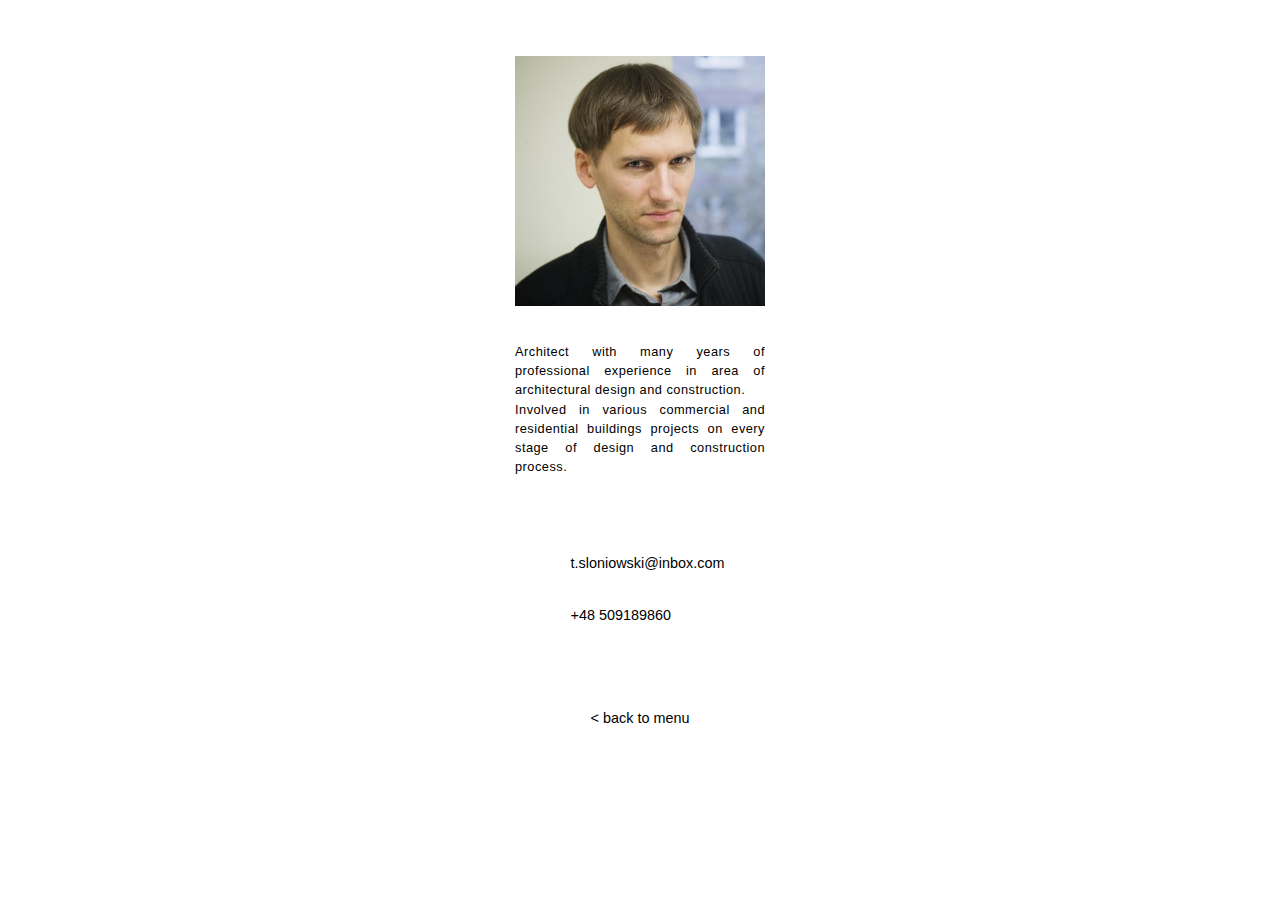
==== about.html @ b541d5e4 "General update" ====
<!doctype html>

<html lang="en">

<head>
    <meta charset="utf-8">
    <title>TSA portfolio</title>
    <meta name="viewport" content="width=device-width, initial-scale=1">
    <link rel="stylesheet" href="https://use.fontawesome.com/releases/v5.7.2/css/all.css"
        integrity="sha384-fnmOCqbTlWIlj8LyTjo7mOUStjsKC4pOpQbqyi7RrhN7udi9RwhKkMHpvLbHG9Sr" crossorigin="anonymous">
        <link rel="stylesheet" href="https://use.fontawesome.com/releases/v5.8.1/css/all.css" integrity="sha384-50oBUHEmvpQ+1lW4y57PTFmhCaXp0ML5d60M1M7uH2+nqUivzIebhndOJK28anvf" crossorigin="anonymous">
     <meta name="author" content="TSA">
    <link rel="stylesheet" href="css/styles.css?v=1.0">
</head>

<body>
    <main class="container about__page">
        <section class="about__photo">
            <figure>
                <img class="ts-photo" src="image/ts-photo.jpg" alt="ts-photo">
            </figure>
        </section>
        <section class="about__description">
            <p>
                Architect with many years of professional experience
                in area of architectural design and construction.
                <br>
                Involved in various commercial and residential buildings projects
                on every stage of design and construction process.
            </p>
        </section>
        <section class="contact__info">
                <ul class="contact__info__list">
                    <li class="contact__info__item"><i class="fas fa-at about__icon"></i>t.sloniowski@inbox.com</li>
                    <li class="contact__info__item"><i class="fas fa-phone about__icon"></i>+48 509189860</li>
                </ul>
            </section>

        <nav class="about__nav">
            <ul class="about__nav__list">
                <a class="bottom__nav__link" href="/index.html">
                 <li class="bottom__nav__item">< back to menu</li>
                </a>
            </ul>
        </nav>
    </main>
</body>

</html>
---- css/styles.css ----
body {
    scroll-behavior: visible;
    margin: 0;
    padding: 0;
    min-height: 100%;
    font-family: sans-serif;
    color: black;
}

html {
    height: 100%;
    margin: 0;
    padding: 0;

}

::-webkit-scrollbar {
    display: none;
}

h3,
h4,
h5 {
    margin: 0;
    letter-spacing: 0.07rem;
    line-height: 1.2rem;

}

p {
    margin: 0;
    letter-spacing: 0.03rem;
    line-height: 1.2rem;
}

ul {
    list-style-type: none;
    margin: 0px;
}

.container {
    display: grid;
    grid-template-columns: repeat(2, 1fr);
    margin: 0;
    padding: 0px;
    min-width: 330px;
    justify-items: center;
}

.header {
    position: fixed;
    top: 0;
    grid-column: 1/3;
    grid-row: 1;
    padding: 15px;
    background-color: white;
}

.main-content {
    margin-top: 200px;
}

.logo {
    grid-column: 1;
    max-width: 100%;
    height: 90px;
    justify-self: end;
    align-self: center;
}

/*----------- Landing Page --------------*/

.landing-page {
    grid-column: 1/3;
    display: flex;
    justify-content: center;
    align-content: center
}

.landing-page__logo {
    grid-column: 1/3;
    display: flex;
    justify-self: center;
    align-items: center;
    display: flex;
    padding-top: 80px;
}

.landing-page__nav {
    grid-column: 1/3;
    padding: 20px;
}

.landing-page__nav__list {
    display: flex;
    flex-direction: column;
    justify-items: center;
    align-items: center;
    padding: 10px;
}

.landing-page__nav__item {
    font-size: 0.8rem;
    padding: 10px;
}

.landing-page__nav__link {
    text-decoration: none;
    color: black;
}

/*----------- About ---------------*/

.about__page {
    padding-top: 30px;
}

.about__photo {
    grid-column: 1/3;
    display: flex;
    justify-items: center;
    align-items: center;
    padding: 10px;
    margin: 0px;
}

.ts-photo {
    grid-column: 1/3;
    display: flex;
    justify-self: center;
    align-self: center;
    max-width: 250px;
    margin: 0px;
}

.about__description {
    grid-column: 1/3;
    display: flex;
    justify-self: center;
    align-self: center;
    font-size: 0.8rem;
    text-align: justify;
    max-width: 250px;
    padding: 10px;
    margin: 0px;
}

.contact__info {
    grid-column: 1/3;
    display: flex;
    padding-top: 30px;
    padding-left: 30px;
    padding-right: 30px;
    justify-items: center;
    }

.contact__info__item {
    font-size: 0.9rem;
    padding: 15px;
}

.contact__info__list {
    grid-column: 1/3;
    display: flex;
    flex-direction: column;
    justify-items: center;
    list-style: none;
    color: black;
    padding: 20px;
}
.about__icon {
    font-size: 1.2rem;
    padding-right: 15px;
}

/*----------------------------------------*/

.logo__subtitle {
    font-size: 0.55rem;
    display: flex;
    justify-self: center;
    align-self: center;
}

.logo__link {
    padding: 0px;
    margin: 0px;
}

.nav__project-types {
    display: flex;
    flex-direction: column;
    grid-column: 2;
    justify-items: end;
    align-self: center;
    padding: 20px;
    margin: 0px;
}

.header__nav__link {
    text-decoration: none;
    color: black;
    display: inline-flex;
}

.nav__back__item {
    font-size: 0.9rem;
}

.bottom__nav__link {
    text-decoration: none;
    color: black;
    display: inline-flex;
}

a.header__nav__link:hover {
    text-decoration: none;
    color: white;
    background-color: black;
    font-weight: 600;
}

.project-types__item {
    display: flex;
    justify-items: end;
    font-size: 0.7rem;
    padding: 10px;
}

.nav__back__item {
    display: flex;
    justify-items: end;
    font-size: 0.7rem;
    padding: 10px;
}

.bottom__nav__list {
    list-style: none;
}

.project-page {
    grid-column: 1/3;
    padding-bottom: 20px;
}

.project__thumbnail {
    display: flex;
    max-width: 100%;
    height: auto;
}

.project__card {
    border: solid 1px lightgray;
    margin: 30px;
}

.project__thumbnail__caption {
    display: flex;
    flex-direction: column;
    text-align: center;
    justify-content: center;
    padding: 30px;
    background-color: whitesmoke;
}

.project__thumbnail__caption__first {
    font-size: 1rem;
    font-weight: 600;
    letter-spacing: 0.05rem;
    padding-bottom: 20px;
}

.project__thumbnail__caption__second {
    font-size: 0.6rem;
    font-weight: 200;
    letter-spacing: 0.05rem;
}

.project__image {
    grid-column: 1/3;
    display: flex;
    max-width: 100%;
    height: auto;
    padding-bottom: 30px;
}

.project__link {
    margin: 0px;
    padding: 0px;
}

.project__name {
    justify-self: start;
    padding: 30px 25px 20px 15px;
    font-size: 1.2rem;
    padding-bottom: 20px;
}

.project__description {
    display: flex;
    text-align: justify;
    padding: 0px 15px 20px 15px;
    font-size: 0.8rem;
}

.project-details__list {
    padding: 15px;
}

.project-detail__title {
    padding-top: 15px;
    font-size: 0.75rem;
    padding-bottom: 5px;
}

.project-detail {
    font-size: 0.9rem;
    padding-bottom: 5px;
}

.footer__icons {
    grid-column: 1/3;
    grid-row: 1;
    justify-self: start;
    align-self: center;
    font-size: 1.3rem;
    color: black;
    padding-right: 15px;
}

.footer__nav {
    grid-column: 1/3;
    display: flex;
    justify-content: center;
    border-top: solid 1px lightgray;
    padding: 20px;
}

.footer__nav__list {
    display: flex;
    flex-direction: row;
    justify-items: end;
    align-items: center;
    padding: 10px;
}

.footer__nav__item {
    font-size: 0.8rem;
    padding: 15px;
}

.bottom__nav {
    grid-column: 1/3;
    display: flex;
}

.about__nav {
    grid-column: 1/3;
    display: flex;
}

.about__nav__list {
    grid-column: 1/3;
    display: flex;
    flex-direction: column;
    justify-items: center;
    list-style: none;
    color: black;
    padding: 20px;
}

.footer__nav__link,
.bottom__nav__link {
    text-decoration: none;
    color: black;
}

.bottom__nav__link {
    text-decoration: none;
    color: black;
    justify-items: center;
}

.bottom__nav__item {
    display: flex;
    justify-self: center;
    padding-top: 30px;
    font-size: 0.9rem;
}


/* ----------------- Navigation ------------------*/

/* This hides all pages */
.page {
    display: none;
}

/* This displays the first page */
.default {
    display: flex;
    grid-column: 1/3;
}

/* This displays the page corresponding to the one you clicked on */
:target {
    display: flex;
    grid-column: 1/3;
}

/* This hides the default page when another page is clicked */
:target~.default {
    display: none;
}
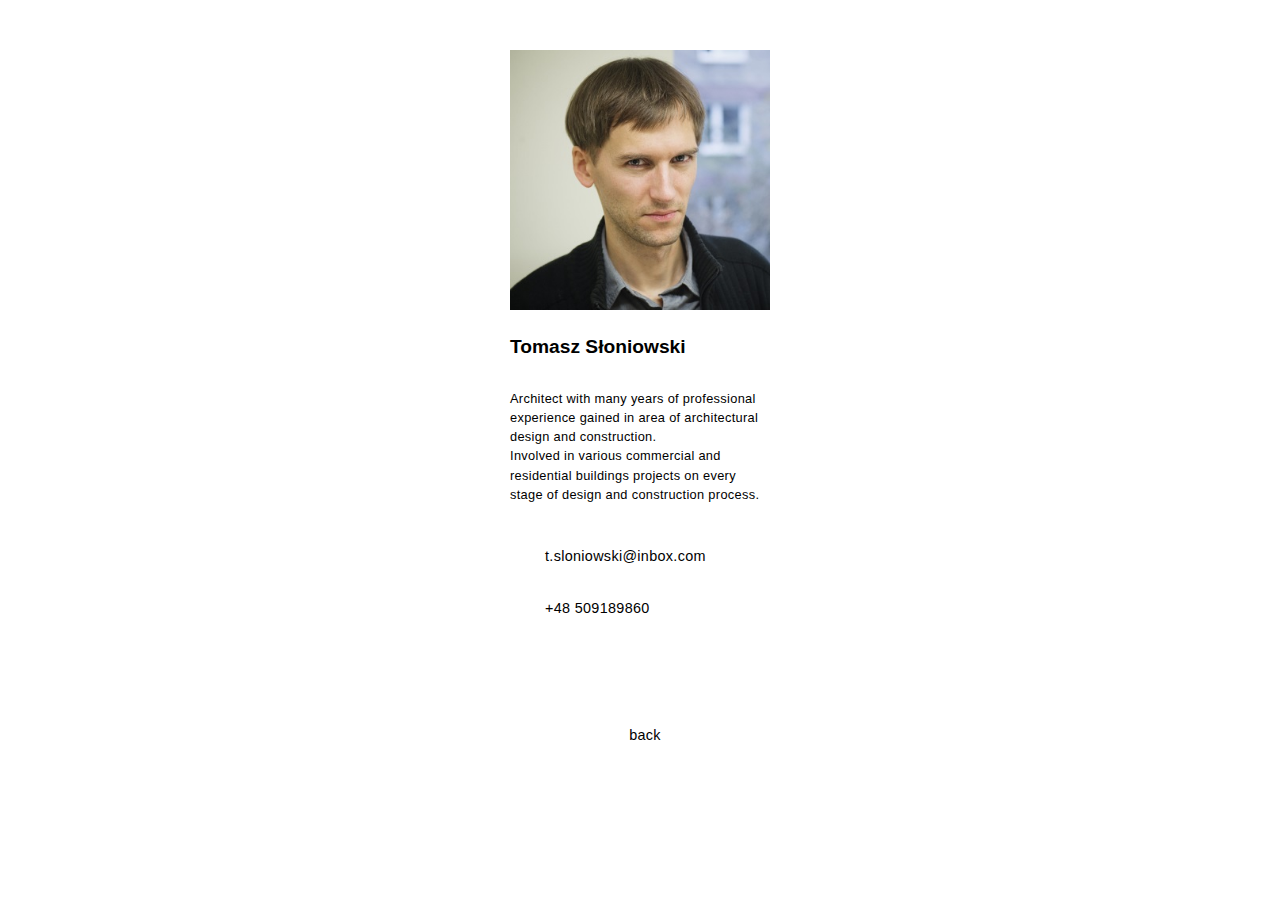
==== commit 1f8cac14: "General update" ====
--- a/about.html
+++ b/about.html
@@ -14,35 +14,33 @@
 </head>
 
 <body>
-    <main class="container about__page">
-        <section class="about__photo">
-            <figure>
+    <main class="container">
+        <article class="about__page">
+            <figure class="about__photo">
                 <img class="ts-photo" src="image/ts-photo.jpg" alt="ts-photo">
             </figure>
-        </section>
         <section class="about__description">
+            <h2>Tomasz Słoniowski</h2>
+            <br>
             <p>
                 Architect with many years of professional experience
-                in area of architectural design and construction.
+                gained in area of architectural design and construction.
                 <br>
                 Involved in various commercial and residential buildings projects
                 on every stage of design and construction process.
             </p>
+            <ul class="contact__info__list">
+                    <li class="contact__info__item"><i class="fas fa-at contact__icon"></i>t.sloniowski@inbox.com</li>
+                    <li class="contact__info__item"><i class="fas fa-phone contact__icon"></i>+48 509189860</li>
+                    <li class="contact__info__item"><a class="contact__info__link" href="https://www.linkedin.com/in/tomaszsloniowski/"><i class="fab fa-linkedin contact__icon"></i></a></li>
+               </ul>
         </section>
-        <section class="contact__info">
-                <ul class="contact__info__list">
-                    <li class="contact__info__item"><i class="fas fa-at about__icon"></i>t.sloniowski@inbox.com</li>
-                    <li class="contact__info__item"><i class="fas fa-phone about__icon"></i>+48 509189860</li>
-                </ul>
-            </section>
-
-        <nav class="about__nav">
-            <ul class="about__nav__list">
-                <a class="bottom__nav__link" href="/index.html">
-                 <li class="bottom__nav__item">< back to menu</li>
-                </a>
+        <nav class="bottom__nav">
+            <ul>
+                <li class="bottom__nav__list__item"><i class="fas fa-long-arrow-alt-left bottom__nav__list__icon"></i> <a class="bottom__nav__link" href="/portfolio.html">back</a></li>
             </ul>
         </nav>
+        </article>
     </main>
 </body>
 
--- a/css/styles.css
+++ b/css/styles.css
@@ -22,20 +22,20 @@
 h4,
 h5 {
     margin: 0;
-    letter-spacing: 0.07rem;
-    line-height: 1.2rem;
-
-}
-
-p {
+
+}
+
+p,
+li {
     margin: 0;
-    letter-spacing: 0.03rem;
+    letter-spacing: 0.02rem;
     line-height: 1.2rem;
 }
 
 ul {
     list-style-type: none;
     margin: 0px;
+    padding-left: 0px;
 }
 
 .container {
@@ -44,142 +44,130 @@
     margin: 0;
     padding: 0px;
     min-width: 330px;
+}
+
+
+/*-------------- Landing Page ---------------*/
+
+.landing-page__logo {
+    grid-column: 1/3;
+    display: flex;
+    justify-self: center;
+    align-items: center;
+    display: flex;
+    padding-top: 150px;
+}
+
+
+/*------------- About / Contact --------------*/
+
+.about__page {
+    grid-column: 1/3;
+    display: flex;
+    flex-direction: column;
+    padding-top: 50px;
     justify-items: center;
 }
+
+.about__name {
+    padding-top: 15px;
+    padding-bottom: 0px;
+}
+
+.about__photo {
+    margin: 0px;
+    grid-column: 1/3;
+    display: flex;
+    flex-direction: column;
+    justify-self: center;
+    align-self: center;
+}
+
+.ts-photo {
+    max-width: 260px;
+}
+
+.about__description {
+    grid-column: 1/3;
+    display: flex;
+    flex-direction: column;
+    justify-self: center;
+    align-self: center;
+    font-size: 0.8rem;
+    max-width: 260px;
+    padding: 10px;
+    margin: 0px;
+}
+
+.contact__info {
+    grid-column: 1/3;
+    display: flex;
+    padding-top: 30px;
+    padding-left: 30px;
+    padding-right: 30px;
+    justify-self: center;
+}
+
+.contact__info__item {
+    font-size: 0.9rem;
+    padding: 15px;
+    color: black;
+}
+
+.contact__info__link {
+    font-size: 0.9rem;
+    color: black;
+}
+
+.contact__info__list {
+    grid-column: 1/3;
+    display: flex;
+    flex-direction: column;
+    justify-self: center;
+    list-style: none;
+    color: black;
+    padding-top: 25px;
+    padding-left: 0px;
+}
+
+.contact__icon {
+    font-size: 1.3rem;
+    padding-right: 20px;
+}
+
+/*----------------------------------------*/
+/*---------------- Menu ------------------*/
 
 .header {
     position: fixed;
+    width: 100%;
     top: 0;
     grid-column: 1/3;
     grid-row: 1;
     padding: 15px;
     background-color: white;
-}
-
-.main-content {
-    margin-top: 200px;
+    overflow: hidden;
+}
+
+.header__logo {
+    grid-column: 2/3;
+    flex-direction: column;
+    justify-self: end;
+    align-self: flex-start;
+    margin: 0px;
+    padding-right: 50px;
+    padding-top: 15px;
 }
 
 .logo {
-    grid-column: 1;
-    max-width: 100%;
+    min-width: 100px;
     height: 90px;
-    justify-self: end;
-    align-self: center;
-}
-
-/*----------- Landing Page --------------*/
-
-.landing-page {
-    grid-column: 1/3;
-    display: flex;
-    justify-content: center;
-    align-content: center
-}
-
-.landing-page__logo {
-    grid-column: 1/3;
-    display: flex;
-    justify-self: center;
-    align-items: center;
-    display: flex;
-    padding-top: 80px;
-}
-
-.landing-page__nav {
-    grid-column: 1/3;
-    padding: 20px;
-}
-
-.landing-page__nav__list {
-    display: flex;
-    flex-direction: column;
-    justify-items: center;
-    align-items: center;
-    padding: 10px;
-}
-
-.landing-page__nav__item {
-    font-size: 0.8rem;
-    padding: 10px;
-}
-
-.landing-page__nav__link {
-    text-decoration: none;
-    color: black;
-}
-
-/*----------- About ---------------*/
-
-.about__page {
-    padding-top: 30px;
-}
-
-.about__photo {
-    grid-column: 1/3;
-    display: flex;
-    justify-items: center;
-    align-items: center;
-    padding: 10px;
-    margin: 0px;
-}
-
-.ts-photo {
-    grid-column: 1/3;
-    display: flex;
-    justify-self: center;
-    align-self: center;
-    max-width: 250px;
-    margin: 0px;
-}
-
-.about__description {
-    grid-column: 1/3;
-    display: flex;
-    justify-self: center;
-    align-self: center;
-    font-size: 0.8rem;
-    text-align: justify;
-    max-width: 250px;
-    padding: 10px;
-    margin: 0px;
-}
-
-.contact__info {
-    grid-column: 1/3;
-    display: flex;
-    padding-top: 30px;
-    padding-left: 30px;
-    padding-right: 30px;
-    justify-items: center;
-    }
-
-.contact__info__item {
-    font-size: 0.9rem;
-    padding: 15px;
-}
-
-.contact__info__list {
-    grid-column: 1/3;
-    display: flex;
-    flex-direction: column;
-    justify-items: center;
-    list-style: none;
-    color: black;
-    padding: 20px;
-}
-.about__icon {
-    font-size: 1.2rem;
-    padding-right: 15px;
-}
-
-/*----------------------------------------*/
+}
 
 .logo__subtitle {
     font-size: 0.55rem;
-    display: flex;
-    justify-self: center;
-    align-self: center;
+    text-align: center;
+    padding-right: 10px;
 }
 
 .logo__link {
@@ -187,11 +175,11 @@
     margin: 0px;
 }
 
-.nav__project-types {
+.header__nav {
     display: flex;
     flex-direction: column;
     grid-column: 2;
-    justify-items: end;
+    justify-items: start;
     align-self: center;
     padding: 20px;
     margin: 0px;
@@ -199,49 +187,32 @@
 
 .header__nav__link {
     text-decoration: none;
-    color: black;
     display: inline-flex;
-}
-
-.nav__back__item {
-    font-size: 0.9rem;
-}
-
-.bottom__nav__link {
+    font-size: 0.7rem;
+    padding: 10px;
+    color: black;
+    background-color: white;
+}
+
+a.active {
     text-decoration: none;
-    color: black;
     display: inline-flex;
-}
-
-a.header__nav__link:hover {
-    text-decoration: none;
+    font-size: 0.7rem;
+    font-weight: 500;
+    width: 100px;
+    padding: 10px;
     color: white;
     background-color: black;
-    font-weight: 600;
-}
-
-.project-types__item {
-    display: flex;
-    justify-items: end;
-    font-size: 0.7rem;
-    padding: 10px;
-}
-
-.nav__back__item {
-    display: flex;
-    justify-items: end;
-    font-size: 0.7rem;
-    padding: 10px;
-}
-
-.bottom__nav__list {
-    list-style: none;
-}
+}
+
 
 .project-page {
     grid-column: 1/3;
-    padding-bottom: 20px;
-}
+}
+
+
+/*-------------------------------------------*/
+/*---------------- portfolio ----------------*/
 
 .project__thumbnail {
     display: flex;
@@ -292,19 +263,23 @@
 .project__name {
     justify-self: start;
     padding: 30px 25px 20px 15px;
-    font-size: 1.2rem;
-    padding-bottom: 20px;
+    font-size: 1.3rem;
+    line-height: 1.5rem;
+    letter-spacing: 0.03rem;
+    font-weight: 700;
+    padding-bottom: 15px;
 }
 
 .project__description {
     display: flex;
     text-align: justify;
-    padding: 0px 15px 20px 15px;
-    font-size: 0.8rem;
+    padding: 25px 20px 25px 20px;
+    font-size: 0.85rem;
 }
 
 .project-details__list {
-    padding: 15px;
+    padding: 25px 20px 25px 20px;
+    background-color: whitesmoke;
 }
 
 .project-detail__title {
@@ -318,6 +293,9 @@
     padding-bottom: 5px;
 }
 
+/*-------------------------------------------*/
+/*---------------- footer -------------------*/
+
 .footer__icons {
     grid-column: 1/3;
     grid-row: 1;
@@ -332,68 +310,66 @@
     grid-column: 1/3;
     display: flex;
     justify-content: center;
-    border-top: solid 1px lightgray;
     padding: 20px;
 }
 
 .footer__nav__list {
     display: flex;
     flex-direction: row;
-    justify-items: end;
+    justify-items: center;
     align-items: center;
+    }
+
+.footer__nav__item {
+    font-size: 0.7rem;
+    padding: 15px;
+}
+
+.footer__nav__link {
+    text-decoration: none;
+    color: black;
+}
+
+/*------------------------------------------------*/
+/*--------------- Bottom navigation --------------*/
+
+.bottom__nav {
+    grid-column: 1/3;
+    display: flex;
+    justify-content: center;
+    padding: 20px;
+}
+
+.bottom__nav__list {
     padding: 10px;
 }
 
-.footer__nav__item {
-    font-size: 0.8rem;
-    padding: 15px;
-}
-
-.bottom__nav {
-    grid-column: 1/3;
-    display: flex;
-}
-
-.about__nav {
-    grid-column: 1/3;
-    display: flex;
-}
-
-.about__nav__list {
-    grid-column: 1/3;
-    display: flex;
-    flex-direction: column;
-    justify-items: center;
-    list-style: none;
-    color: black;
-    padding: 20px;
-}
-
-.footer__nav__link,
+.bottom__nav__list__item {
+    justify-self: center;
+    padding-top: 30px;
+    font-size: 0.9rem;
+    padding: 10px;
+}
+
+.bottom__nav__list__icon {
+    justify-self: center;
+    padding-top: 30px;
+    font-size: 0.9rem;
+    padding-right: 10px;
+}
+
 .bottom__nav__link {
     text-decoration: none;
     color: black;
 }
 
-.bottom__nav__link {
-    text-decoration: none;
-    color: black;
-    justify-items: center;
-}
-
-.bottom__nav__item {
-    display: flex;
-    justify-self: center;
-    padding-top: 30px;
-    font-size: 0.9rem;
-}
-
-
-/* ----------------- Navigation ------------------*/
+/*------------------------------------------------*/
+/* ---------- Project Types Navigation -----------*/
 
 /* This hides all pages */
 .page {
     display: none;
+    padding-top: 200px;
 }
 
 /* This displays the first page */
@@ -411,4 +387,73 @@
 /* This hides the default page when another page is clicked */
 :target~.default {
     display: none;
+}
+
+
+/*----------------- Animations ------------------*/
+
+.fade-in--first {
+    animation: fadeIn ease 4s;
+    -webkit-animation: fadeIn ease 4s;
+    -moz-animation: fadeIn ease 4s;
+    -o-animation: fadeIn ease 4s;
+    -ms-animation: fadeIn ease 4s;
+}
+
+.fade-in--second {
+    animation: fadeIn ease 2s;
+    -webkit-animation: fadeIn ease 2s;
+    -moz-animation: fadeIn ease 2s;
+    -o-animation: fadeIn ease 2s;
+    -ms-animation: fadeIn ease 2s;
+}
+
+@keyframes fadeIn {
+    0% {
+        opacity: 0;
+    }
+
+    100% {
+        opacity: 1;
+    }
+}
+
+@-moz-keyframes fadeIn {
+    0% {
+        opacity: 0;
+    }
+
+    100% {
+        opacity: 1;
+    }
+}
+
+@-webkit-keyframes fadeIn {
+    0% {
+        opacity: 0;
+    }
+
+    100% {
+        opacity: 1;
+    }
+}
+
+@-o-keyframes fadeIn {
+    0% {
+        opacity: 0;
+    }
+
+    100% {
+        opacity: 1;
+    }
+}
+
+@-ms-keyframes fadeIn {
+    0% {
+        opacity: 0;
+    }
+
+    100% {
+        opacity: 1;
+    }
 }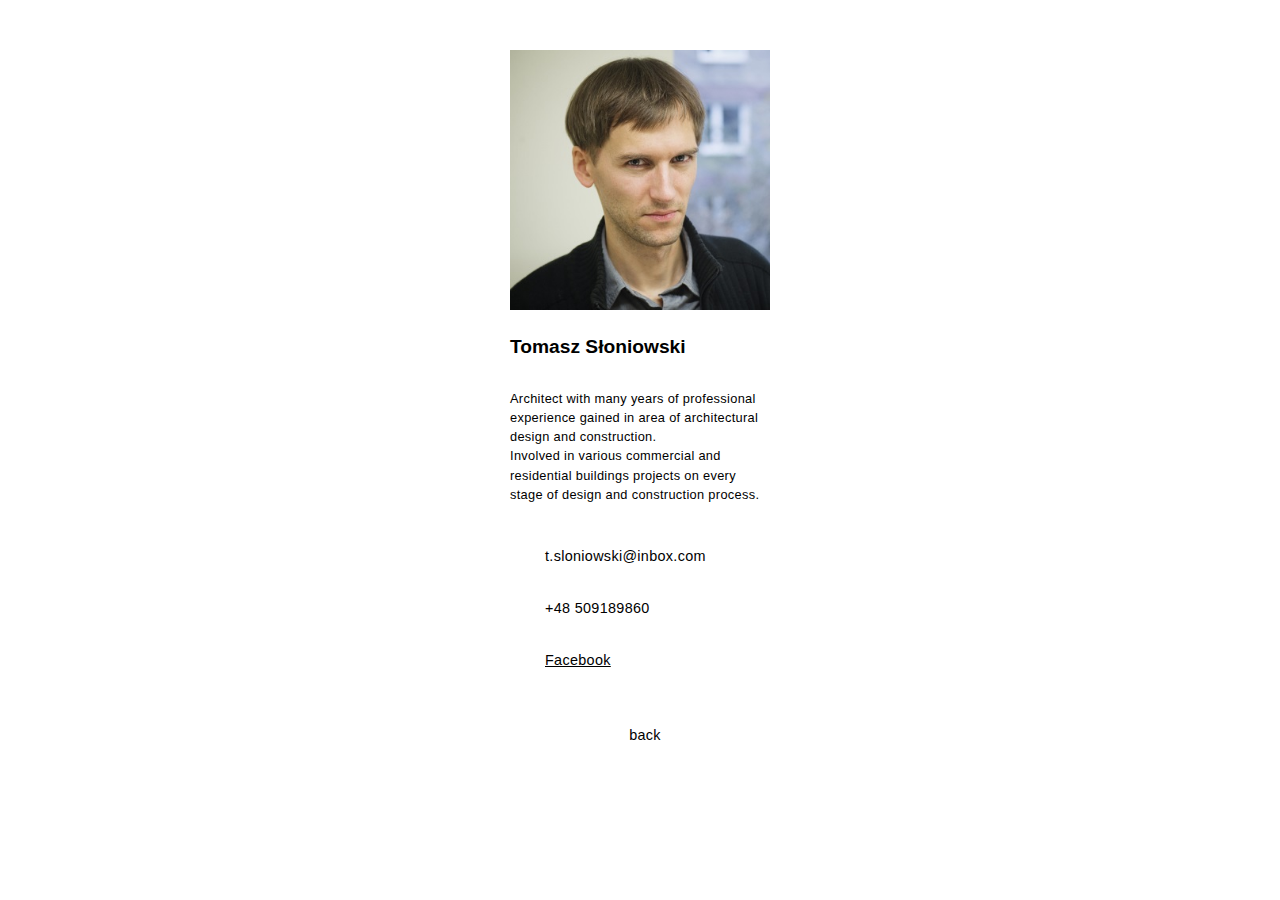
==== commit 4ac1c74d: "Update about.html" ====
--- a/about.html
+++ b/about.html
@@ -32,16 +32,16 @@
             <ul class="contact__info__list">
                     <li class="contact__info__item"><i class="fas fa-at contact__icon"></i>t.sloniowski@inbox.com</li>
                     <li class="contact__info__item"><i class="fas fa-phone contact__icon"></i>+48 509189860</li>
-                    <li class="contact__info__item"><a class="contact__info__link" href="https://www.linkedin.com/in/tomaszsloniowski/"><i class="fab fa-linkedin contact__icon"></i></a></li>
+                    <li class="contact__info__item"><a class="contact__info__link" href="https://www.facebook.com/TSArchitekt"><i class="fab fa-facebook-square contact__icon"></i>Facebook</li></a>
                </ul>
         </section>
         <nav class="bottom__nav">
             <ul>
-                <li class="bottom__nav__list__item"><i class="fas fa-long-arrow-alt-left bottom__nav__list__icon"></i> <a class="bottom__nav__link" href="/portfolio.html">back</a></li>
+                <li class="bottom__nav__list__item"><i class="fas fa-long-arrow-alt-left bottom__nav__list__icon"></i> <a class="bottom__nav__link" href="https://tomaszsloniowski.github.io/TSA/portfolio.html">back</a></li>
             </ul>
         </nav>
         </article>
     </main>
 </body>
 
-</html>+</html>
--- a/css/styles.css
+++ b/css/styles.css
@@ -39,11 +39,13 @@
 }
 
 .container {
+    top: 0;
     display: grid;
     grid-template-columns: repeat(2, 1fr);
     margin: 0;
     padding: 0px;
     min-width: 330px;
+    overflow: hidden;
 }
 
 
@@ -139,24 +141,22 @@
 /*---------------- Menu ------------------*/
 
 .header {
-    position: fixed;
+   /* position: fixed;
+    top: 0;*/
     width: 100%;
-    top: 0;
-    grid-column: 1/3;
-    grid-row: 1;
-    padding: 15px;
+    display: flex;
+    grid-column: 1/3;
     background-color: white;
-    overflow: hidden;
-}
+    }
 
 .header__logo {
-    grid-column: 2/3;
+    grid-column: 2;
     flex-direction: column;
     justify-self: end;
     align-self: flex-start;
     margin: 0px;
-    padding-right: 50px;
-    padding-top: 15px;
+    padding: 20px;
+
 }
 
 .logo {
@@ -178,10 +178,10 @@
 .header__nav {
     display: flex;
     flex-direction: column;
-    grid-column: 2;
+    grid-column: 1;
     justify-items: start;
     align-self: center;
-    padding: 20px;
+    padding: 30px;
     margin: 0px;
 }
 
@@ -242,8 +242,8 @@
 }
 
 .project__thumbnail__caption__second {
-    font-size: 0.6rem;
-    font-weight: 200;
+    font-size: 0.7rem;
+    font-weight: 400;
     letter-spacing: 0.05rem;
 }
 
@@ -369,7 +369,6 @@
 /* This hides all pages */
 .page {
     display: none;
-    padding-top: 200px;
 }
 
 /* This displays the first page */
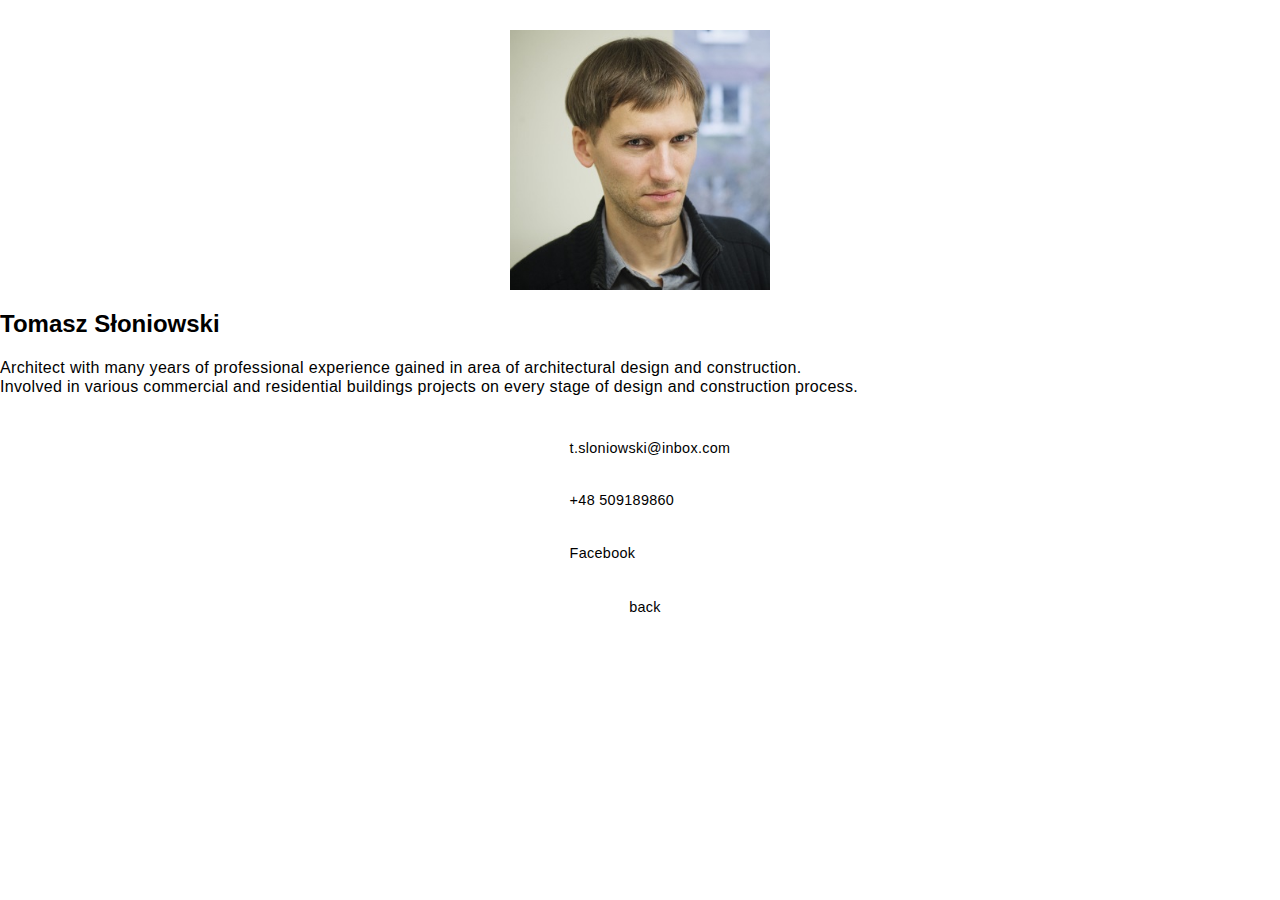
==== commit c8f3bb86: "Update about.html" ====
--- a/about.html
+++ b/about.html
@@ -21,7 +21,6 @@
             </figure>
         <section class="about__description">
             <h2>Tomasz Słoniowski</h2>
-            <br>
             <p>
                 Architect with many years of professional experience
                 gained in area of architectural design and construction.
--- a/css/styles.css
+++ b/css/styles.css
@@ -38,21 +38,32 @@
     padding-left: 0px;
 }
 
-.container {
-    top: 0;
-    display: grid;
-    grid-template-columns: repeat(2, 1fr);
+.main-container {
+    display: flex;
+    flex-direction: column;
+    justify-content: center;
     margin: 0;
     padding: 0px;
     min-width: 330px;
     overflow: hidden;
 }
 
+.container-header {
+    display: flex;
+    flex-direction: row;
+    justify-content: space-between;
+    width: 100%;
+    margin: 0;
+    padding: 0px;
+    min-width: 330px;
+    overflow: hidden;
+}
+
+
 
 /*-------------- Landing Page ---------------*/
 
-.landing-page__logo {
-    grid-column: 1/3;
+section.landing-page__logo {
     display: flex;
     justify-self: center;
     align-items: center;
@@ -64,10 +75,9 @@
 /*------------- About / Contact --------------*/
 
 .about__page {
-    grid-column: 1/3;
-    display: flex;
-    flex-direction: column;
-    padding-top: 50px;
+    display: flex;
+    flex-direction: column;
+    padding-top: 30px;
     justify-items: center;
 }
 
@@ -78,7 +88,6 @@
 
 .about__photo {
     margin: 0px;
-    grid-column: 1/3;
     display: flex;
     flex-direction: column;
     justify-self: center;
@@ -89,20 +98,30 @@
     max-width: 260px;
 }
 
-.about__description {
-    grid-column: 1/3;
+.about__description_pl {
     display: flex;
     flex-direction: column;
     justify-self: center;
     align-self: center;
     font-size: 0.8rem;
     max-width: 260px;
-    padding: 10px;
-    margin: 0px;
+    padding: 0px;
+    margin: 0px;
+}
+
+.about__description_eng {
+    display: flex;
+    flex-direction: column;
+    justify-self: center;
+    align-self: center;
+    font-size: 0.8rem;
+    max-width: 260px;
+    padding: 10px;
+    margin: 0px;
+    color: darkgray;
 }
 
 .contact__info {
-    grid-column: 1/3;
     display: flex;
     padding-top: 30px;
     padding-left: 30px;
@@ -119,10 +138,10 @@
 .contact__info__link {
     font-size: 0.9rem;
     color: black;
+    text-decoration: none;
 }
 
 .contact__info__list {
-    grid-column: 1/3;
     display: flex;
     flex-direction: column;
     justify-self: center;
@@ -135,6 +154,7 @@
 .contact__icon {
     font-size: 1.3rem;
     padding-right: 20px;
+    text-decoration: none;
 }
 
 /*----------------------------------------*/
@@ -145,18 +165,15 @@
     top: 0;*/
     width: 100%;
     display: flex;
-    grid-column: 1/3;
     background-color: white;
     }
 
 .header__logo {
-    grid-column: 2;
     flex-direction: column;
     justify-self: end;
     align-self: flex-start;
     margin: 0px;
-    padding: 20px;
-
+    padding: 20px 50px 0px 40px
 }
 
 .logo {
@@ -181,11 +198,11 @@
     grid-column: 1;
     justify-items: start;
     align-self: center;
-    padding: 30px;
-    margin: 0px;
-}
-
-.header__nav__link {
+    padding: 30px 50px 25px 50px;
+    margin: 0px;
+}
+
+a.header__nav__link {
     text-decoration: none;
     display: inline-flex;
     font-size: 0.7rem;
@@ -197,9 +214,9 @@
 a.active {
     text-decoration: none;
     display: inline-flex;
+    flex-wrap: nowrap;
     font-size: 0.7rem;
     font-weight: 500;
-    width: 100px;
     padding: 10px;
     color: white;
     background-color: black;
@@ -208,7 +225,7 @@
 
 .project-page {
     grid-column: 1/3;
-}
+ }
 
 
 /*-------------------------------------------*/
@@ -216,13 +233,13 @@
 
 .project__thumbnail {
     display: flex;
-    max-width: 100%;
+    width: 100%;
     height: auto;
 }
 
 .project__card {
     border: solid 1px lightgray;
-    margin: 30px;
+    margin: 50px;
 }
 
 .project__thumbnail__caption {
@@ -232,6 +249,7 @@
     justify-content: center;
     padding: 30px;
     background-color: whitesmoke;
+    cursor: pointer;
 }
 
 .project__thumbnail__caption__first {
@@ -250,7 +268,7 @@
 .project__image {
     grid-column: 1/3;
     display: flex;
-    max-width: 100%;
+    width: 100%;
     height: auto;
     padding-bottom: 30px;
 }
@@ -258,11 +276,12 @@
 .project__link {
     margin: 0px;
     padding: 0px;
+    width: 100%;
 }
 
 .project__name {
     justify-self: start;
-    padding: 30px 25px 20px 15px;
+    padding: 30px 25px 20px 20px;
     font-size: 1.3rem;
     line-height: 1.5rem;
     letter-spacing: 0.03rem;
@@ -273,13 +292,22 @@
 .project__description {
     display: flex;
     text-align: justify;
-    padding: 25px 20px 25px 20px;
+    padding: 20px 20px 10px 20px;
     font-size: 0.85rem;
 }
 
+.project__description__eng {
+    display: flex;
+    text-align: justify;
+    padding: 20px 20px 30px 20px;
+    font-size: 0.85rem;
+    color: darkgrey;
+}
+
 .project-details__list {
-    padding: 25px 20px 25px 20px;
+    padding: 20px 20px 25px 20px;
     background-color: whitesmoke;
+    margin-bottom: 100px;
 }
 
 .project-detail__title {
@@ -334,10 +362,9 @@
 /*--------------- Bottom navigation --------------*/
 
 .bottom__nav {
-    grid-column: 1/3;
-    display: flex;
-    justify-content: center;
-    padding: 20px;
+    display: flex;
+    justify-content: center;
+    padding: 10px;
 }
 
 .bottom__nav__list {
@@ -353,7 +380,7 @@
 
 .bottom__nav__list__icon {
     justify-self: center;
-    padding-top: 30px;
+    padding-top: 0px;
     font-size: 0.9rem;
     padding-right: 10px;
 }
@@ -374,13 +401,17 @@
 /* This displays the first page */
 .default {
     display: flex;
-    grid-column: 1/3;
+    flex-direction: column;
+    width: 100%;
+    justify-content: center;
 }
 
 /* This displays the page corresponding to the one you clicked on */
 :target {
-    display: flex;
+    display: grid;
     grid-column: 1/3;
+    position: relative;
+    top: 200px;
 }
 
 /* This hides the default page when another page is clicked */
@@ -392,6 +423,8 @@
 /*----------------- Animations ------------------*/
 
 .fade-in--first {
+    display: flex;
+    justify-content: center;
     animation: fadeIn ease 4s;
     -webkit-animation: fadeIn ease 4s;
     -moz-animation: fadeIn ease 4s;
@@ -455,4 +488,4 @@
     100% {
         opacity: 1;
     }
-}+}
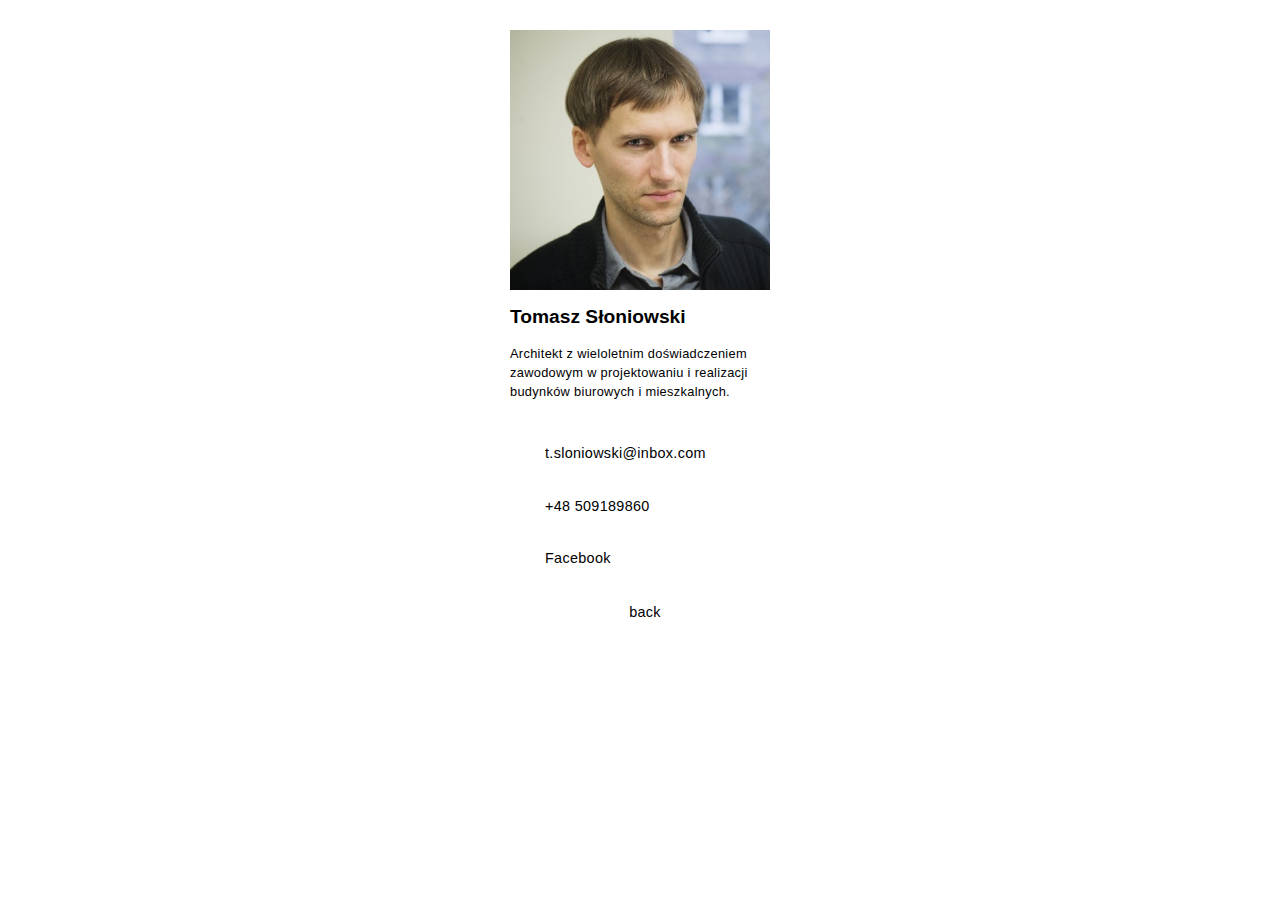
==== commit 2b55724c: "Update about.html" ====
--- a/about.html
+++ b/about.html
@@ -19,20 +19,17 @@
             <figure class="about__photo">
                 <img class="ts-photo" src="image/ts-photo.jpg" alt="ts-photo">
             </figure>
-        <section class="about__description">
+        <section class="about__description_pl">
             <h2>Tomasz Słoniowski</h2>
             <p>
-                Architect with many years of professional experience
-                gained in area of architectural design and construction.
-                <br>
-                Involved in various commercial and residential buildings projects
-                on every stage of design and construction process.
+                Architekt z wieloletnim doświadczeniem zawodowym w projektowaniu
+                i realizacji budynków biurowych i mieszkalnych.
             </p>
             <ul class="contact__info__list">
-                    <li class="contact__info__item"><i class="fas fa-at contact__icon"></i>t.sloniowski@inbox.com</li>
-                    <li class="contact__info__item"><i class="fas fa-phone contact__icon"></i>+48 509189860</li>
-                    <li class="contact__info__item"><a class="contact__info__link" href="https://www.facebook.com/TSArchitekt"><i class="fab fa-facebook-square contact__icon"></i>Facebook</li></a>
-               </ul>
+                <li class="contact__info__item"><i class="fas fa-at contact__icon"></i>t.sloniowski@inbox.com</li>
+                <li class="contact__info__item"><i class="fas fa-phone contact__icon"></i>+48 509189860</li>
+                <li class="contact__info__item"><a class="contact__info__link" href="https://www.facebook.com/TSArchitekt"><i class="fab fa-facebook-square contact__icon"></i>Facebook</li></a>
+           </ul>
         </section>
         <nav class="bottom__nav">
             <ul>
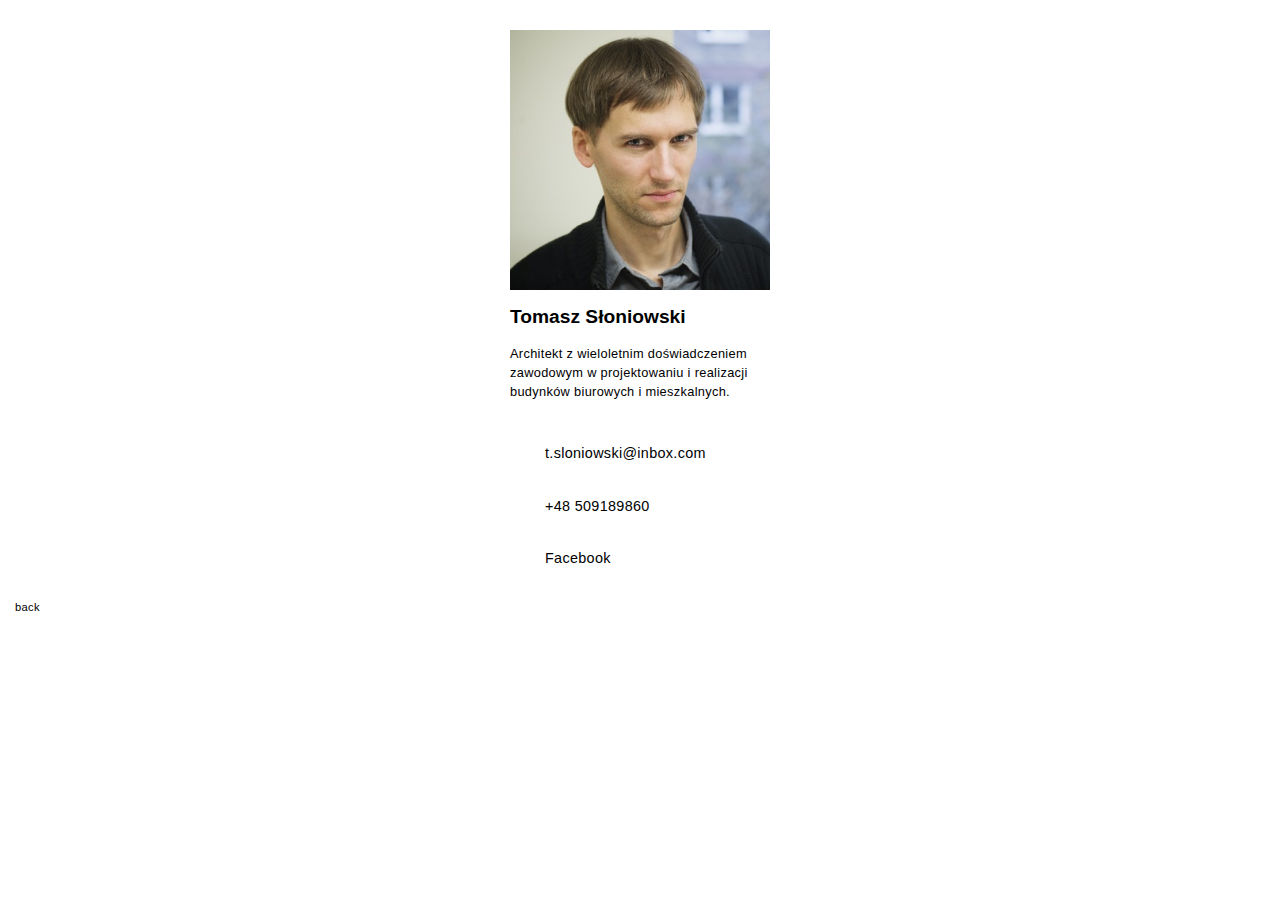
==== commit a13978c5: "Update about.html" ====
--- a/about.html
+++ b/about.html
@@ -31,11 +31,16 @@
                 <li class="contact__info__item"><a class="contact__info__link" href="https://www.facebook.com/TSArchitekt"><i class="fab fa-facebook-square contact__icon"></i>Facebook</li></a>
            </ul>
         </section>
-        <nav class="bottom__nav">
-            <ul>
-                <li class="bottom__nav__list__item"><i class="fas fa-long-arrow-alt-left bottom__nav__list__icon"></i> <a class="bottom__nav__link" href="https://tomaszsloniowski.github.io/TSA/portfolio.html">back</a></li>
-            </ul>
-        </nav>
+            <footer>
+                <ul class="footer__nav__list">
+                        <a class="footer__nav__link" href="https://tomaszsloniowski.github.io/TSA/portfolio.html">
+                    <li class="footer__nav__item">
+                        <i class="fas fa-long-arrow-alt-left footer__nav__icon"></i>back
+                    </li></a>
+                    </li>
+                </ul>
+                </nav>
+            </footer>
         </article>
     </main>
 </body>
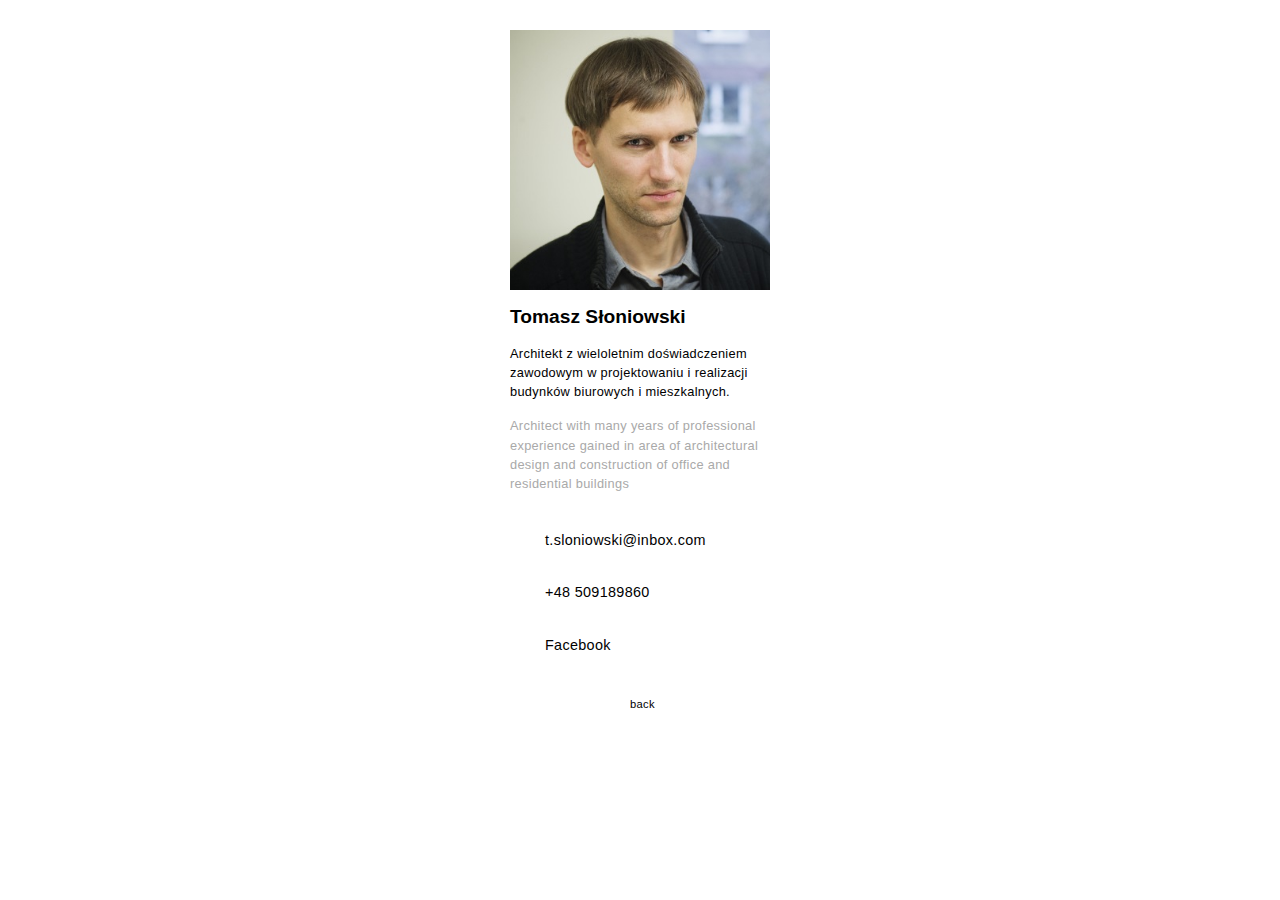
==== commit a8c3272c: "Update about.html" ====
--- a/about.html
+++ b/about.html
@@ -8,8 +8,9 @@
     <meta name="viewport" content="width=device-width, initial-scale=1">
     <link rel="stylesheet" href="https://use.fontawesome.com/releases/v5.7.2/css/all.css"
         integrity="sha384-fnmOCqbTlWIlj8LyTjo7mOUStjsKC4pOpQbqyi7RrhN7udi9RwhKkMHpvLbHG9Sr" crossorigin="anonymous">
-        <link rel="stylesheet" href="https://use.fontawesome.com/releases/v5.8.1/css/all.css" integrity="sha384-50oBUHEmvpQ+1lW4y57PTFmhCaXp0ML5d60M1M7uH2+nqUivzIebhndOJK28anvf" crossorigin="anonymous">
-     <meta name="author" content="TSA">
+    <link rel="stylesheet" href="https://use.fontawesome.com/releases/v5.8.1/css/all.css"
+        integrity="sha384-50oBUHEmvpQ+1lW4y57PTFmhCaXp0ML5d60M1M7uH2+nqUivzIebhndOJK28anvf" crossorigin="anonymous">
+    <meta name="author" content="TSA">
     <link rel="stylesheet" href="css/styles.css?v=1.0">
 </head>
 
@@ -19,28 +20,37 @@
             <figure class="about__photo">
                 <img class="ts-photo" src="image/ts-photo.jpg" alt="ts-photo">
             </figure>
-        <section class="about__description_pl">
-            <h2>Tomasz Słoniowski</h2>
-            <p>
-                Architekt z wieloletnim doświadczeniem zawodowym w projektowaniu
-                i realizacji budynków biurowych i mieszkalnych.
-            </p>
-            <ul class="contact__info__list">
-                <li class="contact__info__item"><i class="fas fa-at contact__icon"></i>t.sloniowski@inbox.com</li>
-                <li class="contact__info__item"><i class="fas fa-phone contact__icon"></i>+48 509189860</li>
-                <li class="contact__info__item"><a class="contact__info__link" href="https://www.facebook.com/TSArchitekt"><i class="fab fa-facebook-square contact__icon"></i>Facebook</li></a>
-           </ul>
-        </section>
-            <footer>
-                <ul class="footer__nav__list">
+            <section class="about__description_pl">
+                <h2>Tomasz Słoniowski</h2>
+                <p>
+                    Architekt z wieloletnim doświadczeniem zawodowym w projektowaniu
+                    i realizacji budynków biurowych i mieszkalnych.
+                </p>
+                <section class="about__description_eng">
+                    <p>
+                        Architect with many years of professional experience
+                        gained in area of architectural design and construction of office and residential buildings
+                    </p>
+                    <ul class="contact__info__list">
+                        <li class="contact__info__item"><i class="fas fa-at contact__icon"></i>t.sloniowski@inbox.com
+                        </li>
+                        <li class="contact__info__item"><i class="fas fa-phone contact__icon"></i>+48 509189860</li>
+                        <li class="contact__info__item"><a class="contact__info__link"
+                                href="https://www.facebook.com/TSArchitekt"><i
+                                    class="fab fa-facebook-square contact__icon"></i>Facebook</li></a>
+                    </ul>
+                </section>
+                <footer>
+                    <ul class="footer__nav__list">
                         <a class="footer__nav__link" href="https://tomaszsloniowski.github.io/TSA/portfolio.html">
-                    <li class="footer__nav__item">
-                        <i class="fas fa-long-arrow-alt-left footer__nav__icon"></i>back
-                    </li></a>
-                    </li>
-                </ul>
-                </nav>
-            </footer>
+                            <li class="footer__nav__item">
+                                <i class="fas fa-long-arrow-alt-left footer__nav__icon"></i>back
+                            </li>
+                        </a>
+                        </li>
+                    </ul>
+                    </nav>
+                </footer>
         </article>
     </main>
 </body>
--- a/css/styles.css
+++ b/css/styles.css
@@ -116,7 +116,7 @@
     align-self: center;
     font-size: 0.8rem;
     max-width: 260px;
-    padding: 10px;
+    padding: 15px 0px 0px 0px;
     margin: 0px;
     color: darkgray;
 }
@@ -147,8 +147,7 @@
     justify-self: center;
     list-style: none;
     color: black;
-    padding-top: 25px;
-    padding-left: 0px;
+    padding: 20px 0px 20px 0px;
 }
 
 .contact__icon {
@@ -195,7 +194,6 @@
 .header__nav {
     display: flex;
     flex-direction: column;
-    grid-column: 1;
     justify-items: start;
     align-self: center;
     padding: 30px 50px 25px 50px;
@@ -224,7 +222,9 @@
 
 
 .project-page {
-    grid-column: 1/3;
+    display: flex;
+    flex-direction: column;
+    width: 100%;
  }
 
 
@@ -239,7 +239,7 @@
 
 .project__card {
     border: solid 1px lightgray;
-    margin: 50px;
+    margin: 20px 50px 10px 50px
 }
 
 .project__thumbnail__caption {
@@ -266,7 +266,6 @@
 }
 
 .project__image {
-    grid-column: 1/3;
     display: flex;
     width: 100%;
     height: auto;
@@ -277,7 +276,10 @@
     margin: 0px;
     padding: 0px;
     width: 100%;
-}
+    text-decoration: none;
+    color: black;
+}
+
 
 .project__name {
     justify-self: start;
@@ -307,7 +309,6 @@
 .project-details__list {
     padding: 20px 20px 25px 20px;
     background-color: whitesmoke;
-    margin-bottom: 100px;
 }
 
 .project-detail__title {
@@ -323,39 +324,40 @@
 
 /*-------------------------------------------*/
 /*---------------- footer -------------------*/
-
+/* 
 .footer__icons {
-    grid-column: 1/3;
-    grid-row: 1;
     justify-self: start;
     align-self: center;
     font-size: 1.3rem;
     color: black;
     padding-right: 15px;
-}
+} */
 
 .footer__nav {
-    grid-column: 1/3;
-    display: flex;
-    justify-content: center;
-    padding: 20px;
+    display: flex;
+    padding: 10px;
+    flex-direction: column;
 }
 
 .footer__nav__list {
     display: flex;
-    flex-direction: row;
+    flex-direction: column;
     justify-items: center;
     align-items: center;
     }
 
 .footer__nav__item {
     font-size: 0.7rem;
-    padding: 15px;
+    padding: 5px;
 }
 
 .footer__nav__link {
     text-decoration: none;
     color: black;
+}
+
+.footer__nav__icon {
+    padding-right: 5px;
 }
 
 /*------------------------------------------------*/
@@ -363,17 +365,18 @@
 
 .bottom__nav {
     display: flex;
+    flex-direction: column;
+    padding: 10px;
+}
+
+ul.bottom__nav__list {
+    padding: 10px;
     justify-content: center;
-    padding: 10px;
-}
-
-.bottom__nav__list {
-    padding: 10px;
 }
 
 .bottom__nav__list__item {
     justify-self: center;
-    padding-top: 30px;
+    padding-top: 15px;
     font-size: 0.9rem;
     padding: 10px;
 }
@@ -382,7 +385,7 @@
     justify-self: center;
     padding-top: 0px;
     font-size: 0.9rem;
-    padding-right: 10px;
+    padding-right: 1px;
 }
 
 .bottom__nav__link {
@@ -408,10 +411,13 @@
 
 /* This displays the page corresponding to the one you clicked on */
 :target {
-    display: grid;
-    grid-column: 1/3;
-    position: relative;
-    top: 200px;
+    display: flex;
+    flex-direction: column;
+    width: 100%;
+    justify-content: center;
+    display: flex;
+    /* position: relative;
+    top: 50px; */
 }
 
 /* This hides the default page when another page is clicked */
@@ -423,8 +429,6 @@
 /*----------------- Animations ------------------*/
 
 .fade-in--first {
-    display: flex;
-    justify-content: center;
     animation: fadeIn ease 4s;
     -webkit-animation: fadeIn ease 4s;
     -moz-animation: fadeIn ease 4s;
